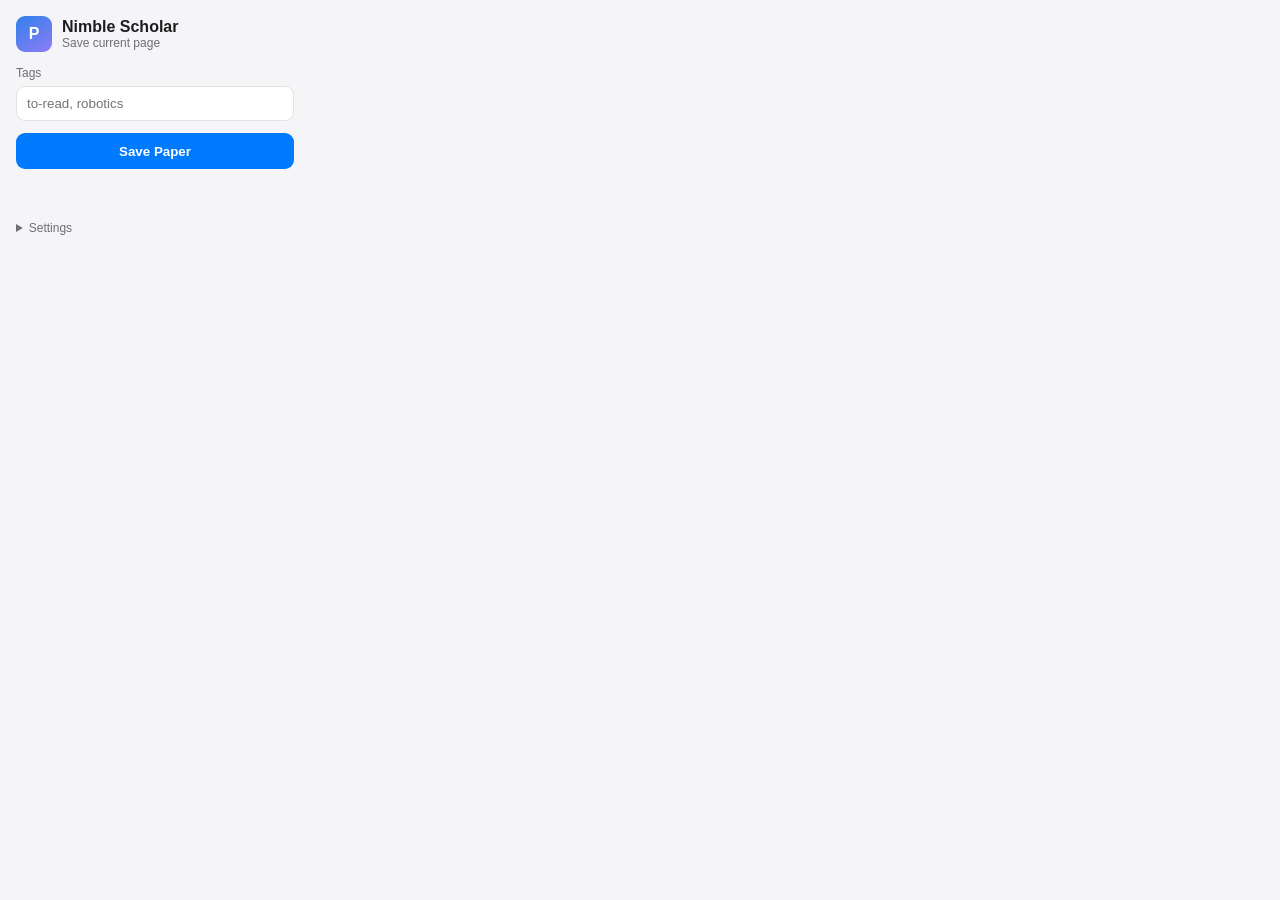
==== extension/popup.html @ 97d8b792 "Initial commit: Nimble Scholar (Python prototype + native rewrite in progress) - NimbleScholarCore: " ====
<!doctype html>
<html lang="en">
  <head>
    <meta charset="utf-8">
    <title>Nimble Scholar Capture</title>
    <link rel="stylesheet" href="popup.css">
  </head>
  <body>
    <main>
      <header>
        <div class="mark">P</div>
        <div>
          <h1>Nimble Scholar</h1>
          <p>Save current page</p>
        </div>
      </header>

      <label>
        Tags
        <input id="tagsInput" placeholder="to-read, robotics">
      </label>

      <button id="saveBtn">Save Paper</button>
      <p id="status" role="status"></p>

      <details>
        <summary>Settings</summary>
        <label>
          Default tags
          <input id="defaultTagsInput" placeholder="to-read">
        </label>
        <button id="saveSettingsBtn" class="secondary">Save Settings</button>
      </details>
    </main>
    <script src="popup.js"></script>
  </body>
</html>
---- extension/popup.css ----
:root {
  color-scheme: light;
  --ink: #1d1d1f;
  --muted: #6e6e73;
  --line: rgba(60, 60, 67, 0.15);
  --accent: #007aff;
  --danger: #ff3b30;
}

* {
  box-sizing: border-box;
}

body {
  width: 310px;
  margin: 0;
  background: #f5f5f7;
  color: var(--ink);
  font-family: -apple-system, BlinkMacSystemFont, "SF Pro Text", "Segoe UI", sans-serif;
}

main {
  padding: 16px;
}

header {
  display: flex;
  align-items: center;
  gap: 10px;
  margin-bottom: 14px;
}

.mark {
  width: 36px;
  height: 36px;
  border-radius: 9px;
  display: grid;
  place-items: center;
  background: linear-gradient(145deg, #2f80ed, #8e7cf4);
  color: #fff;
  font-weight: 800;
}

h1,
p {
  margin: 0;
}

h1 {
  font-size: 16px;
}

p,
label,
summary {
  color: var(--muted);
  font-size: 12px;
}

label {
  display: grid;
  gap: 6px;
  margin: 12px 0;
}

input {
  width: 100%;
  border: 1px solid var(--line);
  border-radius: 9px;
  background: #fff;
  color: var(--ink);
  padding: 9px 10px;
  outline: none;
}

input:focus {
  border-color: rgba(0, 122, 255, 0.55);
  box-shadow: 0 0 0 4px rgba(0, 122, 255, 0.12);
}

button {
  width: 100%;
  min-height: 36px;
  border: 0;
  border-radius: 9px;
  background: var(--accent);
  color: #fff;
  font-weight: 650;
  cursor: pointer;
}

button:disabled {
  opacity: 0.55;
  cursor: default;
}

.secondary {
  background: #fff;
  color: var(--ink);
  border: 1px solid var(--line);
}

#status {
  min-height: 34px;
  margin-top: 10px;
  line-height: 1.35;
}

#status[data-kind="success"] {
  color: #247a3d;
}

#status[data-kind="error"] {
  color: var(--danger);
}

details {
  margin-top: 8px;
}

summary {
  cursor: pointer;
}
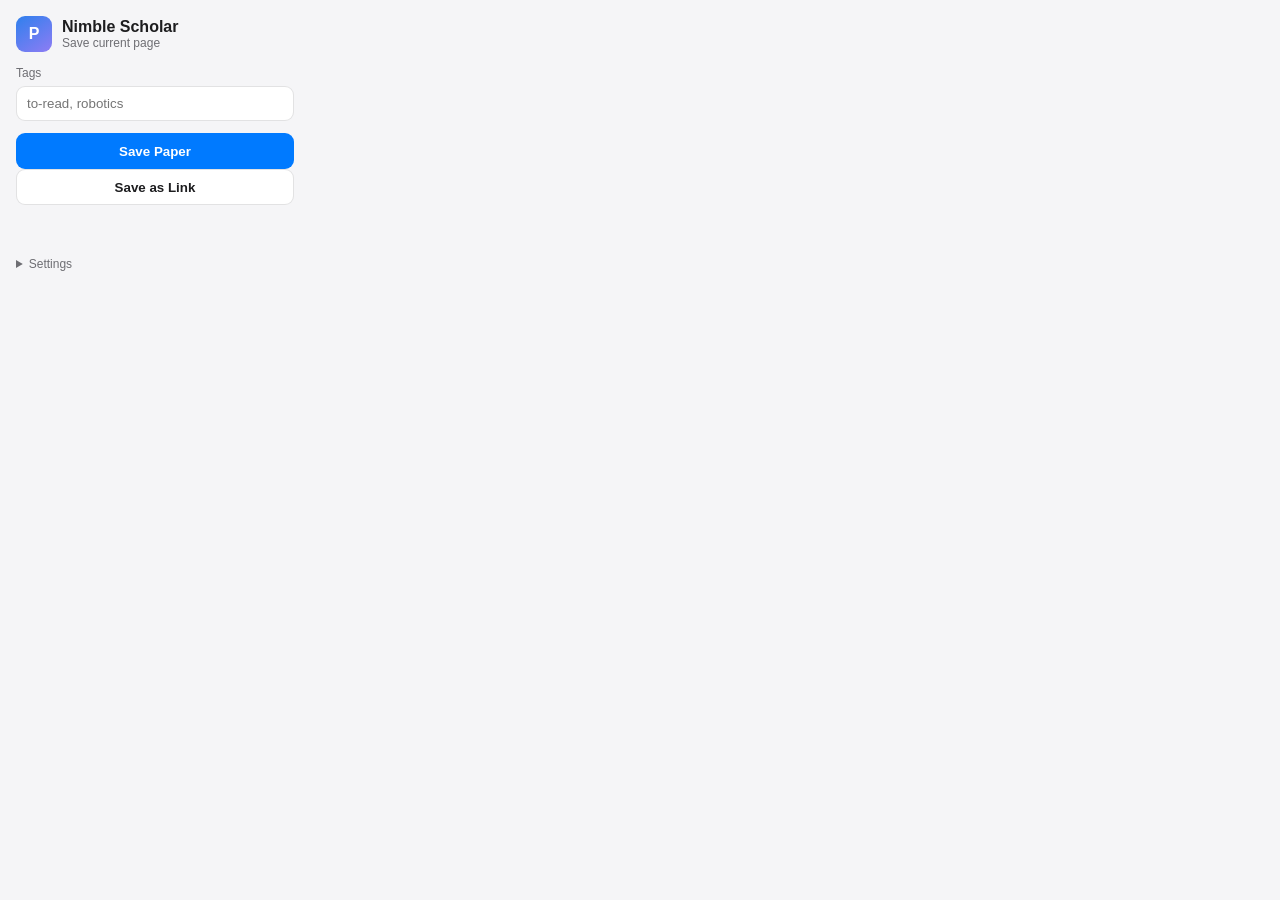
==== commit d7708689: "feat(links): Saved Links view — cards, independent tags, extension A new top-level "Links" section (" ====
--- a/extension/popup.html
+++ b/extension/popup.html
@@ -21,6 +21,7 @@
       </label>
 
       <button id="saveBtn">Save Paper</button>
+      <button id="saveLinkBtn" class="secondary">Save as Link</button>
       <p id="status" role="status"></p>
 
       <details>
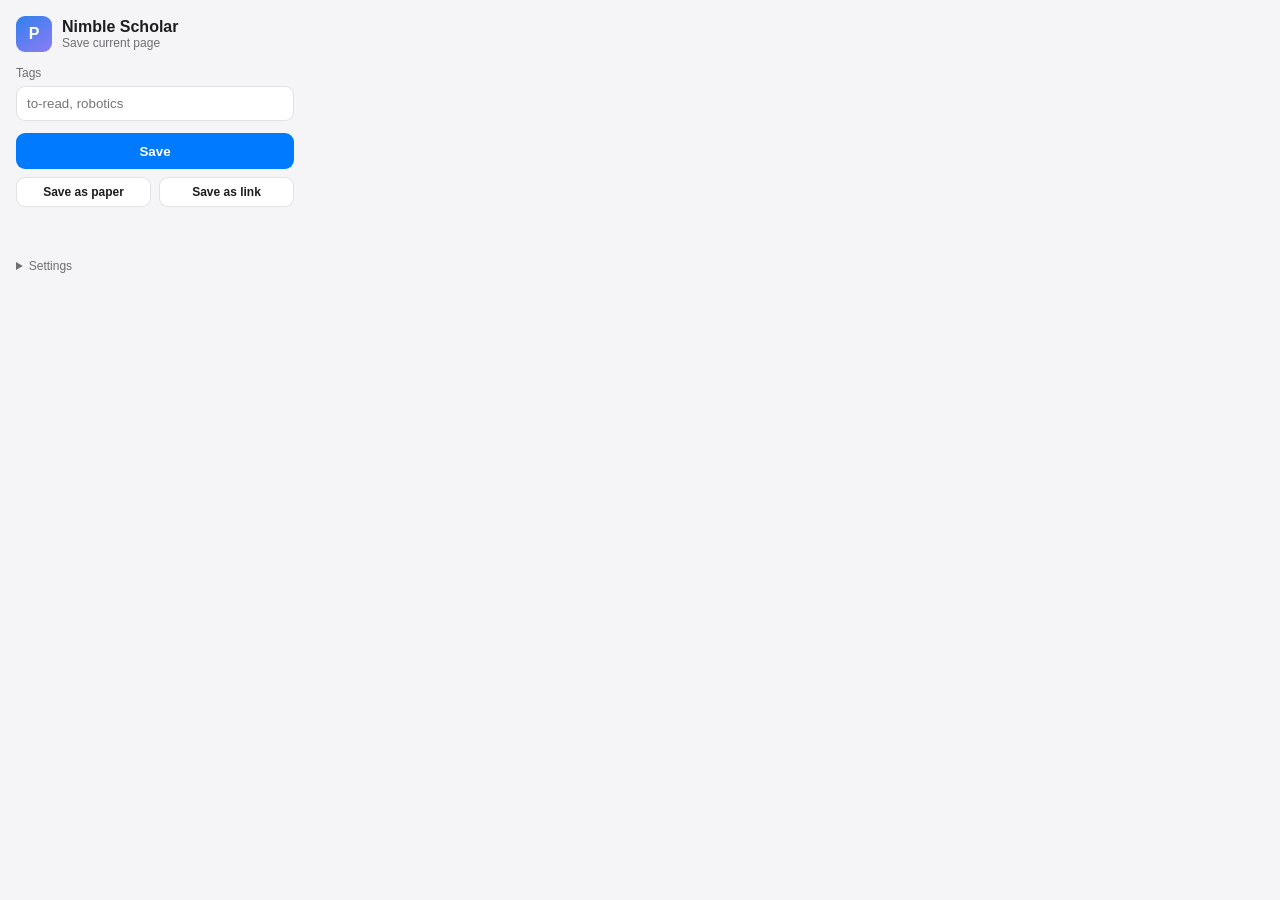
==== commit 62d89cc7: "feat(links): auto paper/link capture + fix link tagging Tagging fix: in the link edit sheet, Return " ====
--- a/extension/popup.html
+++ b/extension/popup.html
@@ -20,8 +20,11 @@
         <input id="tagsInput" placeholder="to-read, robotics">
       </label>
 
-      <button id="saveBtn">Save Paper</button>
-      <button id="saveLinkBtn" class="secondary">Save as Link</button>
+      <button id="saveBtn">Save</button>
+      <div class="overrides">
+        <button id="savePaperBtn" class="secondary">Save as paper</button>
+        <button id="saveLinkBtn" class="secondary">Save as link</button>
+      </div>
       <p id="status" role="status"></p>
 
       <details>
--- a/extension/popup.css
+++ b/extension/popup.css
@@ -100,6 +100,18 @@
   border: 1px solid var(--line);
 }
 
+.overrides {
+  display: flex;
+  gap: 8px;
+  margin-top: 8px;
+}
+
+.overrides button {
+  font-weight: 550;
+  font-size: 12px;
+  min-height: 30px;
+}
+
 #status {
   min-height: 34px;
   margin-top: 10px;
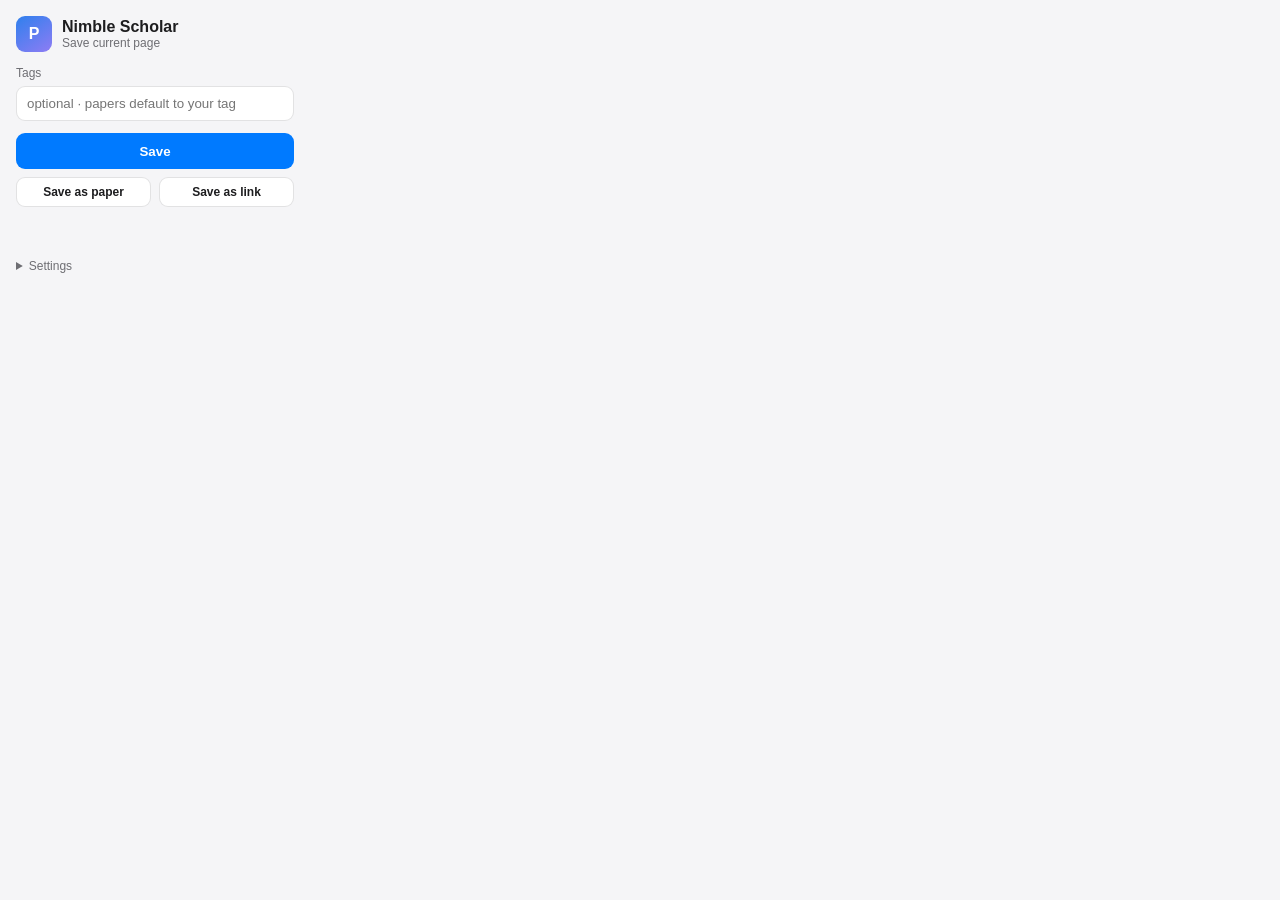
==== commit 7d875694: "feat(links): no default tag on links + quick-pick existing tags on cards - Extension: the popup tags" ====
--- a/extension/popup.html
+++ b/extension/popup.html
@@ -17,7 +17,7 @@
 
       <label>
         Tags
-        <input id="tagsInput" placeholder="to-read, robotics">
+        <input id="tagsInput" placeholder="optional · papers default to your tag">
       </label>
 
       <button id="saveBtn">Save</button>
